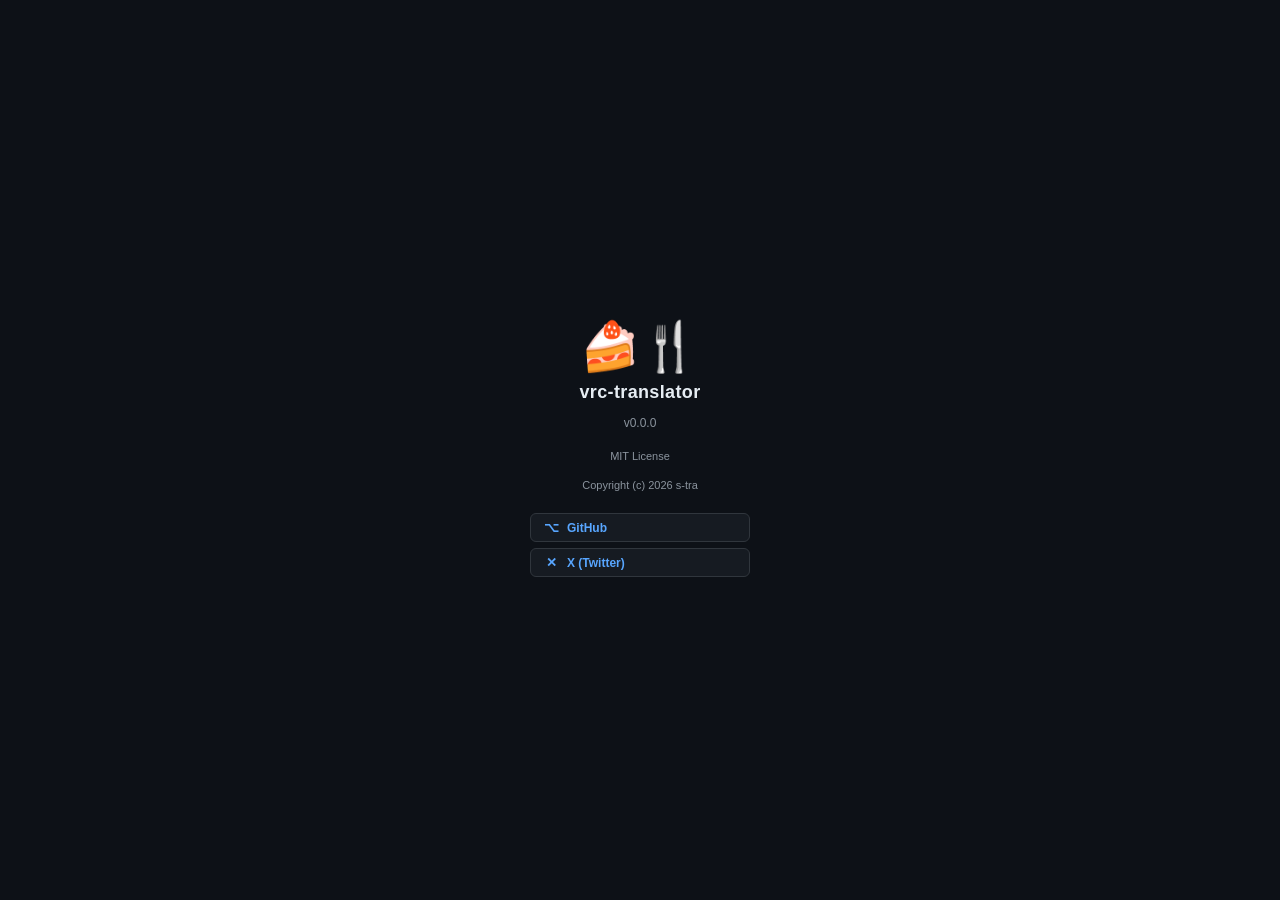
==== src/about.html @ 8ce552aa "誤記修正" ====
<!DOCTYPE html>
<html lang="ja">
<head>
  <meta charset="UTF-8">
  <meta name="viewport" content="width=device-width, initial-scale=1.0">
  <title>vrc-translatorについて</title>
  <link rel="stylesheet" href="styles.css">
</head>
<body>
  <div class="about-app">
    <div class="about-icon">🍰🍴</div>
    <h1 class="about-title">vrc-translator</h1>
    <p class="about-version" id="about-version">v0.0.0</p>
    <p class="about-license">MIT License</p>
    <p class="about-license">Copyright (c) 2026 s-tra</p>

    <!-- リンクエリア：href を編集してください -->
    <div class="about-links">
      <button class="about-link-btn" data-url="https://github.com/s-tra/vrc-translator">
        <span class="about-link-icon">⌥</span> GitHub
      </button>
      <button class="about-link-btn" data-url="https://x.com/_s_tra">
        <span class="about-link-icon">✕</span> X (Twitter)
      </button>
    </div>
  </div>

  <script type="module">
    const { invoke } = window.__TAURI__.core;

    const version = await invoke('get_version');
    document.getElementById('about-version').textContent = `v${version}`;

    document.querySelectorAll('.about-link-btn').forEach(btn => {
      btn.addEventListener('click', () => {
        invoke('open_url', { url: btn.dataset.url });
      });
    });
  </script>
</body>
</html>
---- src/styles.css ----
/* =====================================================================
   Reset & Base
   ===================================================================== */
*, *::before, *::after { box-sizing: border-box; margin: 0; padding: 0; }

:root {
  --bg:        #0d1117;
  --surface:   #161b22;
  --surface2:  #1c2128;
  --border:    #30363d;
  --accent:    #58a6ff;
  --accent-h:  #79b8ff;
  --danger:    #f85149;
  --success:   #3fb950;
  --muted:     #8b949e;
  --text:      #c9d1d9;
  --text-h:    #e6edf3;
  --radius:    6px;
  --gap:       12px;
}

html, body { height: 100%; }

body {
  font-family: 'Segoe UI', 'Hiragino Sans', sans-serif;
  font-size: 13px;
  background: var(--bg);
  color: var(--text);
  line-height: 1.5;
  overflow: hidden;
}

/* =====================================================================
   Main Window Layout
   ===================================================================== */
.app { display: flex; flex-direction: column; height: 100vh; }

/* Header */
.header {
  display: flex;
  align-items: center;
  justify-content: space-between;
  padding: 8px 14px;
  background: var(--surface);
  border-bottom: 1px solid var(--border);
  flex-shrink: 0;
}

.app-title {
  font-size: 14px;
  font-weight: 600;
  color: var(--text-h);
  letter-spacing: 0.02em;
}

.header-controls {
  display: flex;
  align-items: center;
  gap: 16px;
}

/* =====================================================================
   Toggle Switch
   ===================================================================== */
.toggle-group {
  display: flex;
  align-items: center;
  gap: 5px;
}

.toggle-group-label {
  font-size: 11px;
  color: var(--muted);
  font-weight: 600;
  letter-spacing: 0.05em;
}

.toggle-label {
  font-size: 11px;
  font-weight: 700;
  letter-spacing: 0.08em;
  color: var(--muted);
  min-width: 22px;
  text-align: right;
}
.toggle-label.on { color: var(--success); }

.toggle-btn {
  background: none;
  border: none;
  cursor: pointer;
  padding: 2px;
  border-radius: 999px;
}
.toggle-btn:focus-visible { outline: 2px solid var(--accent); outline-offset: 2px; }

.toggle-track {
  display: block;
  width: 36px;
  height: 20px;
  background: var(--border);
  border-radius: 999px;
  position: relative;
  transition: background 0.2s;
}
.toggle-btn[aria-pressed="true"] .toggle-track { background: var(--success); }

.toggle-thumb {
  display: block;
  width: 14px;
  height: 14px;
  background: #fff;
  border-radius: 50%;
  position: absolute;
  top: 3px;
  left: 3px;
  transition: left 0.2s;
  box-shadow: 0 1px 3px rgba(0,0,0,.4);
}
.toggle-btn[aria-pressed="true"] .toggle-thumb { left: 19px; }

/* =====================================================================
   Log Panel (Main Window)
   ===================================================================== */
.log-panel {
  flex: 1;
  display: flex;
  flex-direction: column;
  overflow: hidden;
  background: var(--bg);
}

.log-header {
  display: flex;
  align-items: center;
  justify-content: space-between;
  padding: 8px 14px;
  border-bottom: 1px solid var(--border);
  flex-shrink: 0;
}
.log-header h2 { font-size: 11px; font-weight: 600; color: var(--muted); text-transform: uppercase; letter-spacing: 0.08em; }

.log-list {
  flex: 1;
  overflow-y: auto;
  padding: var(--gap);
  display: flex;
  flex-direction: column;
  gap: 8px;
}

.empty-state {
  color: var(--muted);
  font-size: 12px;
  text-align: center;
  margin-top: 32px;
}

/* Log Entry */
.log-entry {
  background: var(--surface);
  border: 1px solid var(--border);
  border-radius: var(--radius);
  padding: 8px 10px;
  display: flex;
  flex-direction: column;
  gap: 4px;
  animation: slideIn 0.2s ease;
}
@keyframes slideIn { from { opacity:0; transform:translateY(-4px); } to { opacity:1; transform:none; } }

.log-entry-meta {
  display: flex;
  align-items: center;
  gap: 6px;
  font-size: 10px;
  color: var(--muted);
}
.log-entry-provider {
  background: var(--surface2);
  border: 1px solid var(--border);
  border-radius: 3px;
  padding: 1px 5px;
  font-size: 10px;
  color: var(--accent);
  font-weight: 600;
  flex-shrink: 0;
}
.log-entry-model {
  background: var(--surface2);
  border: 1px solid var(--border);
  border-radius: 3px;
  padding: 1px 5px;
  font-size: 10px;
  color: var(--muted);
  flex-shrink: 0;
  max-width: 160px;
  overflow: hidden;
  text-overflow: ellipsis;
  white-space: nowrap;
}
.log-entry-file { flex: 1; overflow: hidden; text-overflow: ellipsis; white-space: nowrap; }

.log-entry-body {
  display: flex;
  gap: 8px;
  align-items: flex-start;
}
.log-entry-text { flex: 1; min-width: 0; font-size: 12px; color: var(--text-h); white-space: pre-wrap; word-break: break-word; }
.log-entry-thumb {
  flex-shrink: 0;
  width: 80px;
  height: 60px;
  object-fit: cover;
  border-radius: 3px;
  border: 1px solid var(--border);
  cursor: pointer;
  transition: opacity 0.15s;
}
.log-entry-thumb:hover { opacity: 0.8; }
.log-entry-thumb[src=""] { display: none; }

/* Error Bar */
.error-bar {
  padding: 8px 14px;
  background: rgba(248,81,73,.15);
  border-top: 1px solid var(--danger);
  color: var(--danger);
  font-size: 11px;
  flex-shrink: 0;
  word-break: break-word;
}


/* =====================================================================
   Settings Window Layout
   ===================================================================== */
.settings-app {
  display: flex;
  flex-direction: column;
  height: 100vh;
  overflow: hidden;
}

.settings-scroll {
  flex: 1;
  overflow-y: auto;
  padding: 16px;
  display: flex;
  flex-direction: column;
  gap: 10px;
}

.settings-footer {
  display: flex;
  align-items: center;
  justify-content: flex-end;
  gap: 10px;
  padding: 10px 16px;
  background: var(--surface);
  border-top: 1px solid var(--border);
  flex-shrink: 0;
}

/* =====================================================================
   Section
   ===================================================================== */
.section {
  display: flex;
  flex-direction: column;
  gap: 8px;
  background: var(--surface);
  border: 1px solid var(--border);
  border-radius: var(--radius);
  padding: 12px 14px;
}
.section h2 {
  font-size: 11px;
  font-weight: 600;
  color: var(--muted);
  text-transform: uppercase;
  letter-spacing: 0.08em;
  padding-bottom: 8px;
  border-bottom: 1px solid var(--border);
  margin-bottom: 2px;
}

.section-group {
  display: flex;
  flex-direction: column;
  gap: 6px;
  padding-top: 8px;
  border-top: 1px solid var(--border);
}
.section-group-title {
  font-size: 10px;
  font-weight: 600;
  color: var(--muted);
  text-transform: uppercase;
  letter-spacing: 0.06em;
}

/* =====================================================================
   Form Controls
   ===================================================================== */
.input {
  width: 100%;
  background: var(--surface2);
  border: 1px solid var(--border);
  border-radius: var(--radius);
  color: var(--text);
  padding: 5px 8px;
  font-size: 12px;
  outline: none;
  transition: border-color 0.15s;
}
.input:focus { border-color: var(--accent); }
.input::placeholder { color: var(--muted); }

textarea.input { resize: vertical; min-height: 72px; font-family: inherit; }

select.input { cursor: pointer; appearance: none;
  background-image: url("data:image/svg+xml,%3Csvg xmlns='http://www.w3.org/2000/svg' width='10' height='6'%3E%3Cpath d='M0 0l5 6 5-6z' fill='%238b949e'/%3E%3C/svg%3E");
  background-repeat: no-repeat; background-position: right 8px center;
  padding-right: 24px;
}

.field { display: flex; flex-direction: column; gap: 3px; }
.field span { font-size: 11px; color: var(--muted); }
.field-inline { display: flex; align-items: center; gap: 6px; cursor: pointer; }
.field-inline span { font-size: 12px; color: var(--text); }
.field-hint { font-size: 10px; color: var(--muted); margin-top: 2px; }

.row-fields { display: flex; gap: 6px; }
.row-fields .field { flex: 1; }
.row-fields .field-sm { flex: 0 0 80px; }

/* Model row: input + button */
.model-row {
  display: flex;
  gap: 6px;
  align-items: center;
}
.model-row .input { flex: 1; }
.model-row .btn { flex-shrink: 0; white-space: nowrap; }

/* =====================================================================
   Buttons
   ===================================================================== */
.btn {
  padding: 6px 12px;
  border: none;
  border-radius: var(--radius);
  font-size: 12px;
  font-weight: 600;
  cursor: pointer;
  transition: filter 0.15s, opacity 0.15s;
}
.btn:hover { filter: brightness(1.15); }
.btn:active { filter: brightness(0.9); }
.btn:disabled { opacity: 0.5; cursor: not-allowed; }

.btn-primary   { background: var(--accent);  color: #0d1117; }
.btn-secondary { background: var(--surface2); color: var(--text); border: 1px solid var(--border); }
.btn-danger    { background: var(--danger);   color: #fff; }
.btn-sm { padding: 3px 8px; font-size: 11px; }

.btn-group { display: flex; gap: 6px; }
.btn-group .btn { flex: 1; }

/* =====================================================================
   Save Status
   ===================================================================== */
.save-status {
  font-size: 11px;
  padding: 4px 8px;
  border-radius: var(--radius);
}
.save-status.ok    { color: var(--success); background: rgba(63,185,80,.1); }
.save-status.error { color: var(--danger);  background: rgba(248,81,73,.1); }

/* =====================================================================
   Utilities
   ===================================================================== */
.hidden { display: none !important; }

/* Scrollbar */
::-webkit-scrollbar { width: 6px; }
::-webkit-scrollbar-track { background: transparent; }
::-webkit-scrollbar-thumb { background: var(--border); border-radius: 3px; }
::-webkit-scrollbar-thumb:hover { background: var(--muted); }

/* =====================================================================
   App Title Group (title + info button)
   ===================================================================== */
.app-title-group {
  display: flex;
  align-items: center;
  gap: 6px;
}

.btn-about {
  background: none;
  border: none;
  cursor: pointer;
  font-size: 14px;
  color: var(--muted);
  line-height: 1;
  padding: 2px;
  border-radius: 50%;
  transition: color 0.15s;
}
.btn-about:hover { color: var(--accent); }
.btn-about:focus-visible { outline: 2px solid var(--accent); outline-offset: 2px; }

/* =====================================================================
   About Window
   ===================================================================== */
.about-app {
  display: flex;
  flex-direction: column;
  align-items: center;
  justify-content: center;
  height: 100vh;
  gap: 8px;
  padding: 24px;
  text-align: center;
}

.about-icon { font-size: 48px; line-height: 1; }

.about-title {
  font-size: 18px;
  font-weight: 700;
  color: var(--text-h);
  letter-spacing: 0.02em;
}

.about-version {
  font-size: 12px;
  color: var(--muted);
  margin-bottom: 8px;
}

.about-body {
  background: var(--surface);
  border: 1px solid var(--border);
  border-radius: var(--radius);
  padding: 12px 20px;
  width: 100%;
  max-width: 300px;
}

.about-info {
  display: grid;
  grid-template-columns: auto 1fr;
  gap: 6px 12px;
  text-align: left;
}

.about-info dt {
  font-size: 11px;
  font-weight: 600;
  color: var(--muted);
  text-transform: uppercase;
  letter-spacing: 0.06em;
}

.about-info dd {
  font-size: 12px;
  color: var(--text);
}

/* About links */
.about-license {
  font-size: 11px;
  color: var(--muted);
  margin-bottom: 4px;
}

.about-links {
  display: flex;
  flex-direction: column;
  gap: 6px;
  width: 100%;
  max-width: 220px;
  margin-top: 8px;
}

.about-link-btn {
  display: flex;
  align-items: center;
  gap: 8px;
  width: 100%;
  padding: 6px 12px;
  background: var(--surface);
  border: 1px solid var(--border);
  border-radius: var(--radius);
  color: var(--accent);
  font-size: 12px;
  font-weight: 600;
  cursor: pointer;
  transition: background 0.15s, border-color 0.15s;
  text-align: left;
}
.about-link-btn:hover {
  background: var(--surface2);
  border-color: var(--accent);
}

.about-link-icon {
  font-style: normal;
  font-size: 13px;
  width: 16px;
  text-align: center;
  flex-shrink: 0;
}
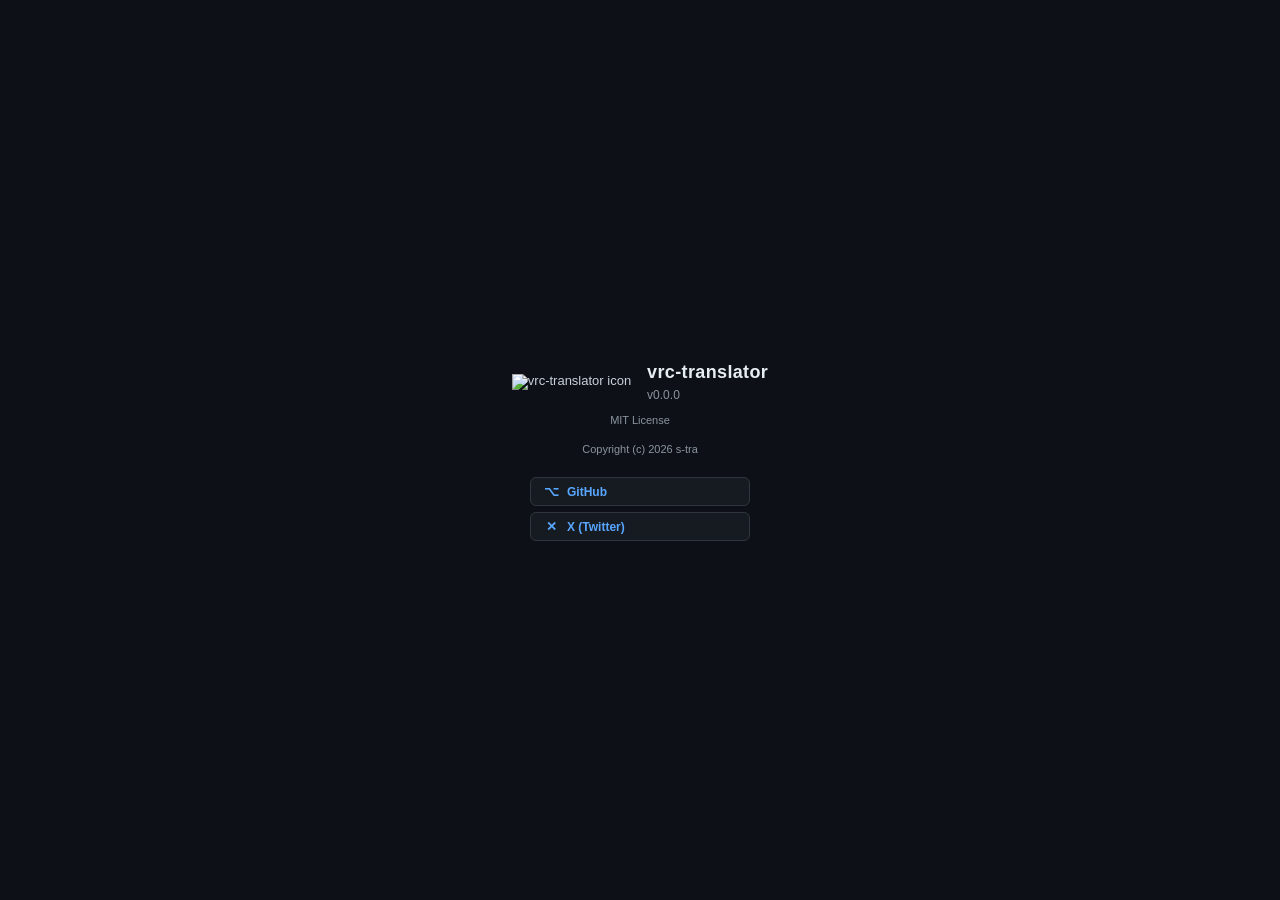
==== commit d32069e0: "アプリアイコンを設定" ====
--- a/src/about.html
+++ b/src/about.html
@@ -8,9 +8,13 @@
 </head>
 <body>
   <div class="about-app">
-    <div class="about-icon">🍰🍴</div>
-    <h1 class="about-title">vrc-translator</h1>
-    <p class="about-version" id="about-version">v0.0.0</p>
+    <div class="about-header">
+      <div class="about-icon"><img src="app-icon.png" alt="vrc-translator icon" class="about-icon-img"></div>
+      <div class="about-header-text">
+        <h1 class="about-title">vrc-translator</h1>
+        <p class="about-version" id="about-version">v0.0.0</p>
+      </div>
+    </div>
     <p class="about-license">MIT License</p>
     <p class="about-license">Copyright (c) 2026 s-tra</p>
 
--- a/src/styles.css
+++ b/src/styles.css
@@ -4,26 +4,27 @@
 *, *::before, *::after { box-sizing: border-box; margin: 0; padding: 0; }
 
 :root {
-  --bg:        #0d1117;
-  --surface:   #161b22;
-  --surface2:  #1c2128;
-  --border:    #30363d;
-  --accent:    #58a6ff;
-  --accent-h:  #79b8ff;
-  --danger:    #f85149;
-  --success:   #3fb950;
-  --muted:     #8b949e;
-  --text:      #c9d1d9;
-  --text-h:    #e6edf3;
-  --radius:    6px;
-  --gap:       12px;
+  --bg:             #0d1117;
+  --surface:        #161b22;
+  --surface2:       #1c2128;
+  --border:         #30363d;
+  --accent:         #58a6ff;
+  --accent-h:       #79b8ff;
+  --danger:         #f85149;
+  --success:        #3fb950;
+  --muted:          #8b949e;
+  --text:           #c9d1d9;
+  --text-h:         #e6edf3;
+  --radius:         6px;
+  --gap:            12px;
+  --font-size-base: 13px;
 }
 
 html, body { height: 100%; }
 
 body {
   font-family: 'Segoe UI', 'Hiragino Sans', sans-serif;
-  font-size: 13px;
+  font-size: var(--font-size-base);
   background: var(--bg);
   color: var(--text);
   line-height: 1.5;
@@ -138,15 +139,13 @@
   border-bottom: 1px solid var(--border);
   flex-shrink: 0;
 }
+.log-header-left { display: flex; align-items: center; gap: 8px; }
 .log-header h2 { font-size: 11px; font-weight: 600; color: var(--muted); text-transform: uppercase; letter-spacing: 0.08em; }
 
 .log-list {
   flex: 1;
   overflow-y: auto;
   padding: var(--gap);
-  display: flex;
-  flex-direction: column;
-  gap: 8px;
 }
 
 .empty-state {
@@ -165,9 +164,8 @@
   display: flex;
   flex-direction: column;
   gap: 4px;
-  animation: slideIn 0.2s ease;
-}
-@keyframes slideIn { from { opacity:0; transform:translateY(-4px); } to { opacity:1; transform:none; } }
+  margin-bottom: 8px;
+}
 
 .log-entry-meta {
   display: flex;
@@ -206,7 +204,7 @@
   gap: 8px;
   align-items: flex-start;
 }
-.log-entry-text { flex: 1; min-width: 0; font-size: 12px; color: var(--text-h); white-space: pre-wrap; word-break: break-word; }
+.log-entry-text { flex: 1; min-width: 0; font-size: 1em; color: var(--text-h); white-space: pre-wrap; word-break: break-word; }
 .log-entry-thumb {
   flex-shrink: 0;
   width: 80px;
@@ -219,6 +217,43 @@
 }
 .log-entry-thumb:hover { opacity: 0.8; }
 .log-entry-thumb[src=""] { display: none; }
+
+/* 翻訳中プレースホルダー */
+.log-entry-pending {
+  border-style: dashed;
+  opacity: 0.8;
+}
+
+.pending-body {
+  display: flex;
+  align-items: center;
+  gap: 8px;
+  color: var(--muted);
+  font-size: 1em;
+  padding: 2px 0;
+}
+
+.spinner {
+  flex-shrink: 0;
+  width: 13px;
+  height: 13px;
+  border: 2px solid var(--border);
+  border-top-color: var(--accent);
+  border-radius: 50%;
+  animation: spin 0.8s linear infinite;
+}
+
+@keyframes spin { to { transform: rotate(360deg); } }
+
+/* OSC Status Bar */
+.osc-status {
+  padding: 5px 14px;
+  background: rgba(88,166,255,.12);
+  border-top: 1px solid var(--accent);
+  color: var(--accent);
+  font-size: 11px;
+  flex-shrink: 0;
+}
 
 /* Error Bar */
 .error-bar {
@@ -413,6 +448,44 @@
 .btn-about:hover { color: var(--accent); }
 .btn-about:focus-visible { outline: 2px solid var(--accent); outline-offset: 2px; }
 
+.font-size-group {
+  display: flex;
+  align-items: center;
+  gap: 2px;
+}
+
+.font-size-label {
+  font-size: 10px;
+  font-weight: 600;
+  color: var(--muted);
+  letter-spacing: 0.04em;
+}
+
+.font-size-value {
+  font-size: 11px;
+  font-weight: 600;
+  color: var(--text);
+  min-width: 2em;
+  text-align: center;
+}
+
+.btn-font {
+  background: none;
+  border: 1px solid var(--border);
+  border-radius: var(--radius);
+  color: var(--muted);
+  cursor: pointer;
+  font-size: 12px;
+  font-weight: 600;
+  line-height: 1;
+  padding: 2px 6px;
+  transition: color 0.15s, border-color 0.15s;
+  user-select: none;
+}
+.btn-font:hover { color: var(--text-h); border-color: var(--accent); }
+.btn-font:active { opacity: 0.7; }
+.btn-font:disabled { opacity: 0.3; cursor: not-allowed; }
+
 /* =====================================================================
    About Window
    ===================================================================== */
@@ -427,7 +500,15 @@
   text-align: center;
 }
 
-.about-icon { font-size: 48px; line-height: 1; }
+.about-header {
+  display: flex;
+  flex-direction: row;
+  align-items: center;
+  gap: 16px;
+}
+.about-header-text { text-align: left; }
+.about-icon { line-height: 1; }
+.about-icon-img { width: 72px; height: 72px; object-fit: contain; }
 
 .about-title {
   font-size: 18px;
@@ -439,7 +520,6 @@
 .about-version {
   font-size: 12px;
   color: var(--muted);
-  margin-bottom: 8px;
 }
 
 .about-body {
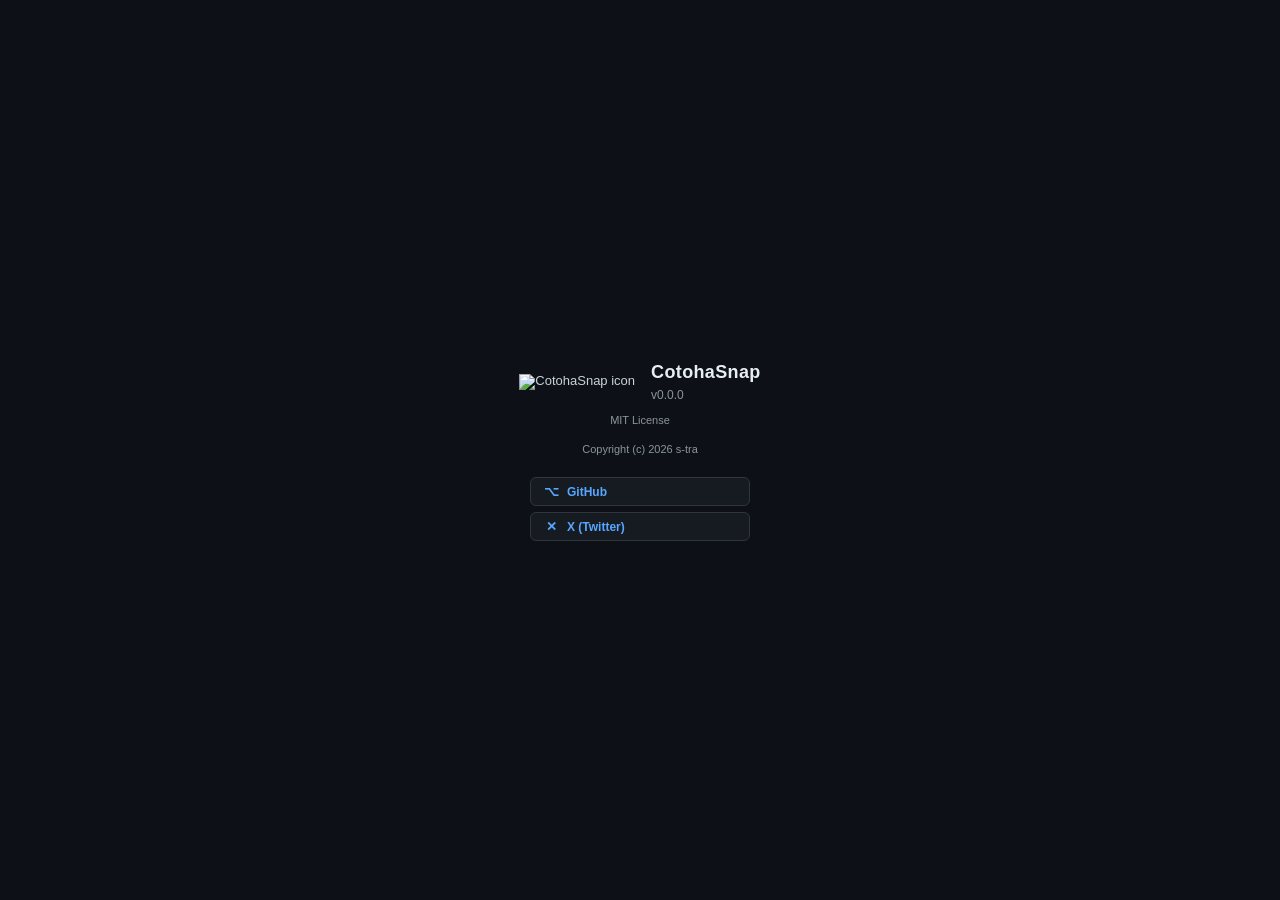
==== commit 1009c72c: "アプリ名を「vrc-translator」から「CotohaSnap」に変更" ====
--- a/src/about.html
+++ b/src/about.html
@@ -3,15 +3,15 @@
 <head>
   <meta charset="UTF-8">
   <meta name="viewport" content="width=device-width, initial-scale=1.0">
-  <title>vrc-translatorについて</title>
+  <title>CotohaSnapについて</title>
   <link rel="stylesheet" href="styles.css">
 </head>
 <body>
   <div class="about-app">
     <div class="about-header">
-      <div class="about-icon"><img src="app-icon.png" alt="vrc-translator icon" class="about-icon-img"></div>
+      <div class="about-icon"><img src="app-icon.png" alt="CotohaSnap icon" class="about-icon-img"></div>
       <div class="about-header-text">
-        <h1 class="about-title">vrc-translator</h1>
+        <h1 class="about-title">CotohaSnap</h1>
         <p class="about-version" id="about-version">v0.0.0</p>
       </div>
     </div>
@@ -20,7 +20,7 @@
 
     <!-- リンクエリア：href を編集してください -->
     <div class="about-links">
-      <button class="about-link-btn" data-url="https://github.com/s-tra/vrc-translator">
+      <button class="about-link-btn" data-url="https://github.com/s-tra/CotohaSnap">
         <span class="about-link-icon">⌥</span> GitHub
       </button>
       <button class="about-link-btn" data-url="https://x.com/_s_tra">
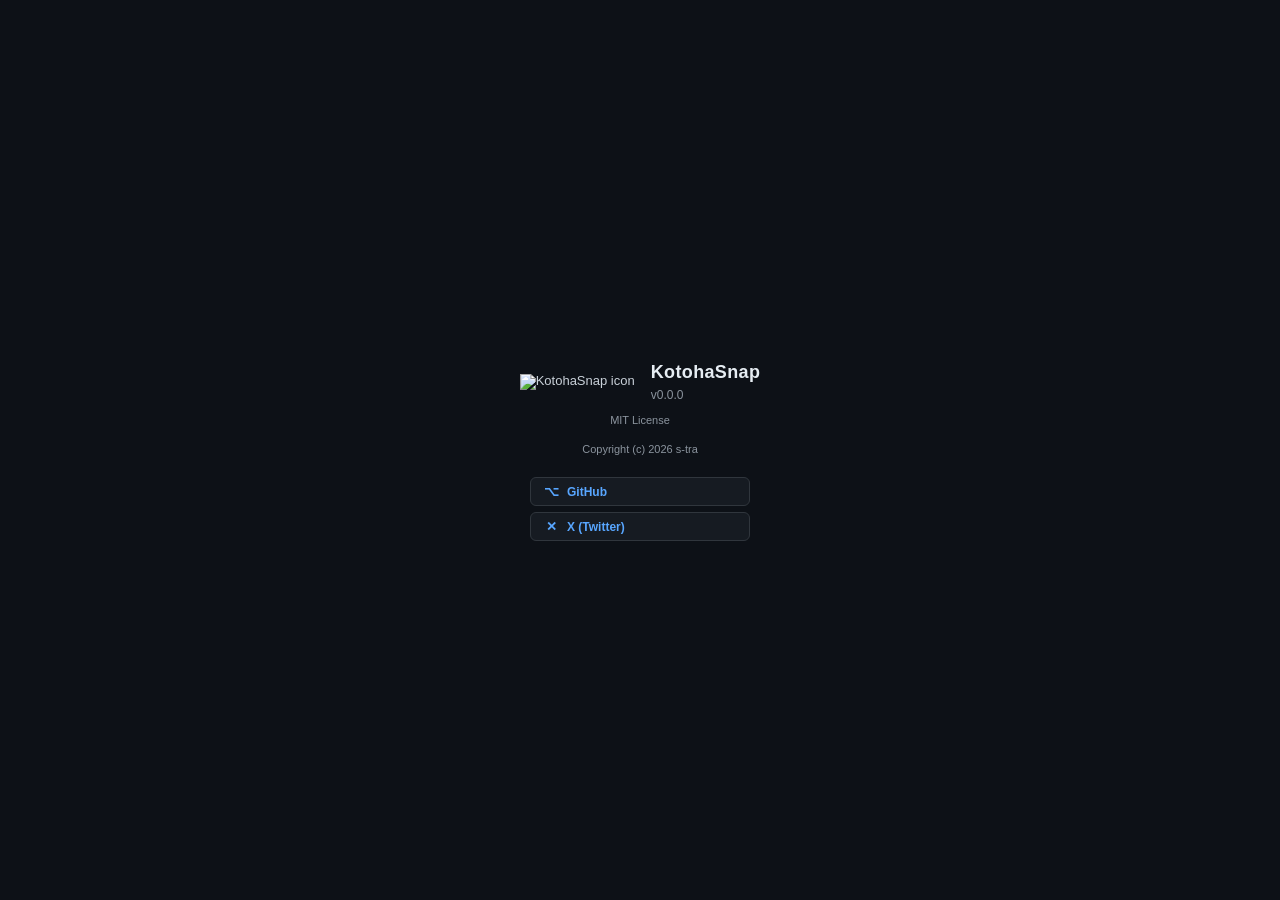
==== commit 71ff06d5: "アプリ名を「CotohaSnap」から「KotohaSnap」に変更。細かなパフォーマンス修正。" ====
--- a/src/about.html
+++ b/src/about.html
@@ -3,15 +3,15 @@
 <head>
   <meta charset="UTF-8">
   <meta name="viewport" content="width=device-width, initial-scale=1.0">
-  <title>CotohaSnapについて</title>
+  <title>KotohaSnapについて</title>
   <link rel="stylesheet" href="styles.css">
 </head>
 <body>
   <div class="about-app">
     <div class="about-header">
-      <div class="about-icon"><img src="app-icon.png" alt="CotohaSnap icon" class="about-icon-img"></div>
+      <div class="about-icon"><img src="app-icon.png" alt="KotohaSnap icon" class="about-icon-img"></div>
       <div class="about-header-text">
-        <h1 class="about-title">CotohaSnap</h1>
+        <h1 class="about-title">KotohaSnap</h1>
         <p class="about-version" id="about-version">v0.0.0</p>
       </div>
     </div>
@@ -20,7 +20,7 @@
 
     <!-- リンクエリア：href を編集してください -->
     <div class="about-links">
-      <button class="about-link-btn" data-url="https://github.com/s-tra/CotohaSnap">
+      <button class="about-link-btn" data-url="https://github.com/s-tra/KotohaSnap">
         <span class="about-link-icon">⌥</span> GitHub
       </button>
       <button class="about-link-btn" data-url="https://x.com/_s_tra">
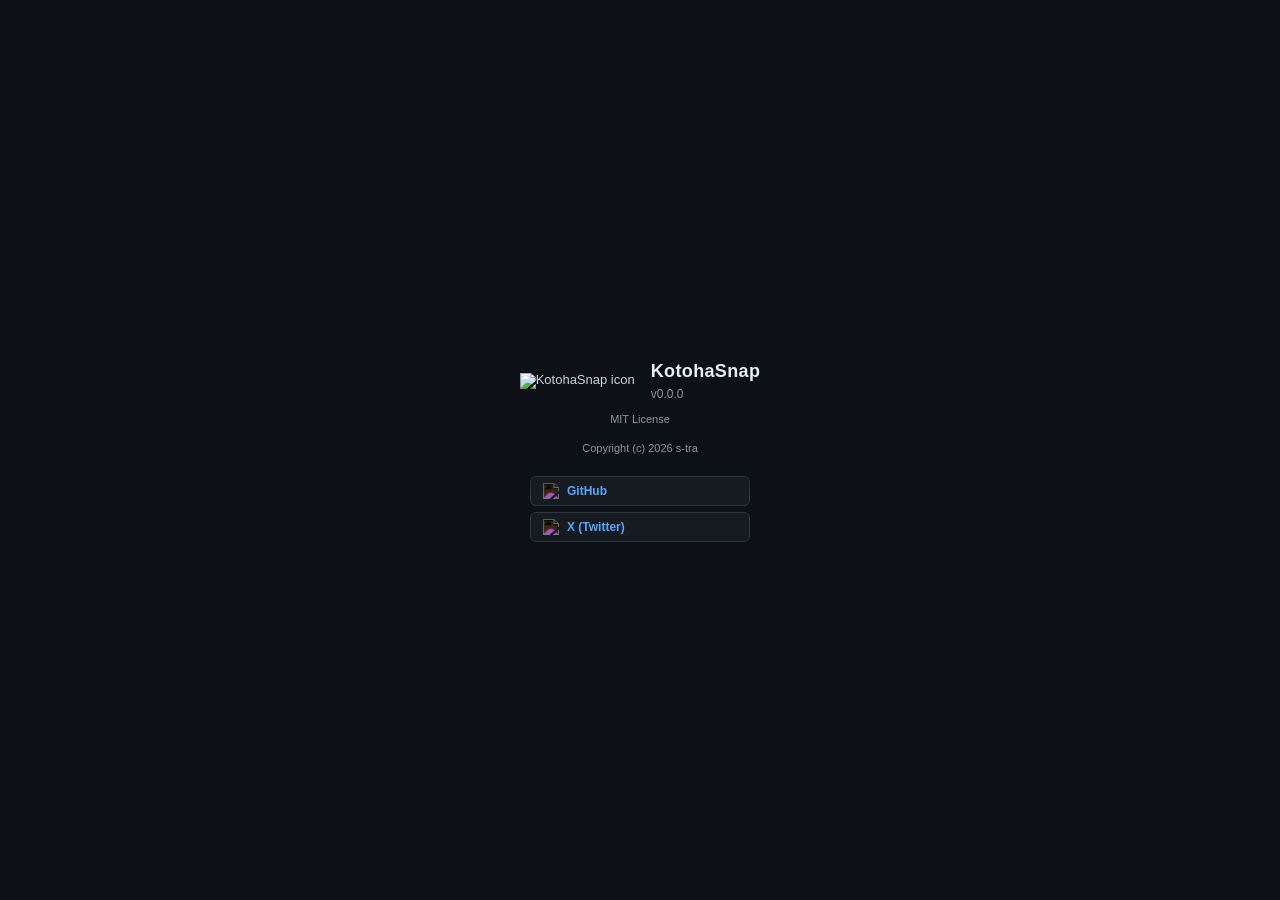
==== commit 98409820: "aboutウィンドウのリンクボタンにfaviconを表示" ====
--- a/src/about.html
+++ b/src/about.html
@@ -21,10 +21,10 @@
     <!-- リンクエリア：href を編集してください -->
     <div class="about-links">
       <button class="about-link-btn" data-url="https://github.com/s-tra/KotohaSnap">
-        <span class="about-link-icon">⌥</span> GitHub
+        <img class="about-link-icon" src="https://github.com/favicon.ico" width="16" height="16" alt="GitHub"> GitHub
       </button>
       <button class="about-link-btn" data-url="https://x.com/_s_tra">
-        <span class="about-link-icon">✕</span> X (Twitter)
+        <img class="about-link-icon" src="https://x.com/favicon.ico" width="16" height="16" alt="X"> X (Twitter)
       </button>
     </div>
   </div>
--- a/src/styles.css
+++ b/src/styles.css
@@ -1,597 +1,835 @@
 /* =====================================================================
    Reset & Base
    ===================================================================== */
-*, *::before, *::after { box-sizing: border-box; margin: 0; padding: 0; }
+*,
+*::before,
+*::after {
+    box-sizing: border-box;
+    margin: 0;
+    padding: 0;
+}
 
 :root {
-  --bg:             #0d1117;
-  --surface:        #161b22;
-  --surface2:       #1c2128;
-  --border:         #30363d;
-  --accent:         #58a6ff;
-  --accent-h:       #79b8ff;
-  --danger:         #f85149;
-  --success:        #3fb950;
-  --muted:          #8b949e;
-  --text:           #c9d1d9;
-  --text-h:         #e6edf3;
-  --radius:         6px;
-  --gap:            12px;
-  --font-size-base: 13px;
-}
-
-html, body { height: 100%; }
-
+    --bg: #0d1117;
+    --surface: #161b22;
+    --surface2: #1c2128;
+    --border: #30363d;
+    --accent: #58a6ff;
+    --accent-h: #79b8ff;
+    --danger: #f85149;
+    --success: #3fb950;
+    --muted: #8b949e;
+    --text: #c9d1d9;
+    --text-h: #e6edf3;
+    --radius: 6px;
+    --gap: 12px;
+    --font-size-base: 13px;
+}
+
+html,
 body {
-  font-family: 'Segoe UI', 'Hiragino Sans', sans-serif;
-  font-size: var(--font-size-base);
-  background: var(--bg);
-  color: var(--text);
-  line-height: 1.5;
-  overflow: hidden;
+    height: 100%;
+}
+
+body {
+    font-family: "Segoe UI", "Hiragino Sans", sans-serif;
+    font-size: var(--font-size-base);
+    background: var(--bg);
+    color: var(--text);
+    line-height: 1.5;
+    overflow: hidden;
 }
 
 /* =====================================================================
    Main Window Layout
    ===================================================================== */
-.app { display: flex; flex-direction: column; height: 100vh; }
+.app {
+    display: flex;
+    flex-direction: column;
+    height: 100vh;
+}
 
 /* Header */
 .header {
-  display: flex;
-  align-items: center;
-  justify-content: space-between;
-  padding: 8px 14px;
-  background: var(--surface);
-  border-bottom: 1px solid var(--border);
-  flex-shrink: 0;
+    display: flex;
+    align-items: center;
+    justify-content: space-between;
+    padding: 8px 14px;
+    background: var(--surface);
+    border-bottom: 1px solid var(--border);
+    flex-shrink: 0;
 }
 
 .app-title {
-  font-size: 14px;
-  font-weight: 600;
-  color: var(--text-h);
-  letter-spacing: 0.02em;
+    font-size: 14px;
+    font-weight: 600;
+    color: var(--text-h);
+    letter-spacing: 0.02em;
 }
 
 .header-controls {
-  display: flex;
-  align-items: center;
-  gap: 16px;
+    display: flex;
+    align-items: center;
+    gap: 16px;
 }
 
 /* =====================================================================
    Toggle Switch
    ===================================================================== */
 .toggle-group {
-  display: flex;
-  align-items: center;
-  gap: 5px;
+    display: flex;
+    align-items: center;
+    gap: 5px;
 }
 
 .toggle-group-label {
-  font-size: 11px;
-  color: var(--muted);
-  font-weight: 600;
-  letter-spacing: 0.05em;
+    font-size: 11px;
+    color: var(--muted);
+    font-weight: 600;
+    letter-spacing: 0.05em;
 }
 
 .toggle-label {
-  font-size: 11px;
-  font-weight: 700;
-  letter-spacing: 0.08em;
-  color: var(--muted);
-  min-width: 22px;
-  text-align: right;
-}
-.toggle-label.on { color: var(--success); }
+    font-size: 11px;
+    font-weight: 700;
+    letter-spacing: 0.08em;
+    color: var(--muted);
+    min-width: 22px;
+    text-align: right;
+}
+.toggle-label.on {
+    color: var(--success);
+}
 
 .toggle-btn {
-  background: none;
-  border: none;
-  cursor: pointer;
-  padding: 2px;
-  border-radius: 999px;
-}
-.toggle-btn:focus-visible { outline: 2px solid var(--accent); outline-offset: 2px; }
+    background: none;
+    border: none;
+    cursor: pointer;
+    padding: 2px;
+    border-radius: 999px;
+}
+.toggle-btn:focus-visible {
+    outline: 2px solid var(--accent);
+    outline-offset: 2px;
+}
 
 .toggle-track {
-  display: block;
-  width: 36px;
-  height: 20px;
-  background: var(--border);
-  border-radius: 999px;
-  position: relative;
-  transition: background 0.2s;
-}
-.toggle-btn[aria-pressed="true"] .toggle-track { background: var(--success); }
+    display: block;
+    width: 36px;
+    height: 20px;
+    background: var(--border);
+    border-radius: 999px;
+    position: relative;
+    transition: background 0.2s;
+}
+.toggle-btn[aria-pressed="true"] .toggle-track {
+    background: var(--success);
+}
 
 .toggle-thumb {
-  display: block;
-  width: 14px;
-  height: 14px;
-  background: #fff;
-  border-radius: 50%;
-  position: absolute;
-  top: 3px;
-  left: 3px;
-  transition: left 0.2s;
-  box-shadow: 0 1px 3px rgba(0,0,0,.4);
-}
-.toggle-btn[aria-pressed="true"] .toggle-thumb { left: 19px; }
+    display: block;
+    width: 14px;
+    height: 14px;
+    background: #fff;
+    border-radius: 50%;
+    position: absolute;
+    top: 3px;
+    left: 3px;
+    transition: left 0.2s;
+    box-shadow: 0 1px 3px rgba(0, 0, 0, 0.4);
+}
+.toggle-btn[aria-pressed="true"] .toggle-thumb {
+    left: 19px;
+}
 
 /* =====================================================================
    Log Panel (Main Window)
    ===================================================================== */
 .log-panel {
-  flex: 1;
-  display: flex;
-  flex-direction: column;
-  overflow: hidden;
-  background: var(--bg);
+    flex: 1;
+    display: flex;
+    flex-direction: column;
+    overflow: hidden;
+    background: var(--bg);
 }
 
 .log-header {
-  display: flex;
-  align-items: center;
-  justify-content: space-between;
-  padding: 8px 14px;
-  border-bottom: 1px solid var(--border);
-  flex-shrink: 0;
-}
-.log-header-left { display: flex; align-items: center; gap: 8px; }
-.log-header h2 { font-size: 11px; font-weight: 600; color: var(--muted); text-transform: uppercase; letter-spacing: 0.08em; }
+    display: flex;
+    align-items: center;
+    justify-content: space-between;
+    padding: 8px 14px;
+    border-bottom: 1px solid var(--border);
+    flex-shrink: 0;
+}
+.log-header-left {
+    display: flex;
+    align-items: center;
+    gap: 8px;
+}
+.log-header h2 {
+    font-size: 11px;
+    font-weight: 600;
+    color: var(--muted);
+    text-transform: uppercase;
+    letter-spacing: 0.08em;
+}
 
 .log-list {
-  flex: 1;
-  overflow-y: auto;
-  padding: var(--gap);
+    flex: 1;
+    overflow-y: auto;
+    padding: var(--gap);
 }
 
 .empty-state {
-  color: var(--muted);
-  font-size: 12px;
-  text-align: center;
-  margin-top: 32px;
+    color: var(--muted);
+    font-size: 12px;
+    text-align: center;
+    margin-top: 32px;
 }
 
 /* Log Entry */
 .log-entry {
-  background: var(--surface);
-  border: 1px solid var(--border);
-  border-radius: var(--radius);
-  padding: 8px 10px;
-  display: flex;
-  flex-direction: column;
-  gap: 4px;
-  margin-bottom: 8px;
+    background: var(--surface);
+    border: 1px solid var(--border);
+    border-radius: var(--radius);
+    padding: 8px 10px;
+    display: flex;
+    flex-direction: column;
+    gap: 4px;
+    margin-bottom: 8px;
 }
 
 .log-entry-meta {
-  display: flex;
-  align-items: center;
-  gap: 6px;
-  font-size: 10px;
-  color: var(--muted);
+    display: flex;
+    align-items: center;
+    gap: 6px;
+    font-size: 10px;
+    color: var(--muted);
 }
 .log-entry-provider {
-  background: var(--surface2);
-  border: 1px solid var(--border);
-  border-radius: 3px;
-  padding: 1px 5px;
-  font-size: 10px;
-  color: var(--accent);
-  font-weight: 600;
-  flex-shrink: 0;
+    background: var(--surface2);
+    border: 1px solid var(--border);
+    border-radius: 3px;
+    padding: 1px 5px;
+    font-size: 10px;
+    color: var(--accent);
+    font-weight: 600;
+    flex-shrink: 0;
 }
 .log-entry-model {
-  background: var(--surface2);
-  border: 1px solid var(--border);
-  border-radius: 3px;
-  padding: 1px 5px;
-  font-size: 10px;
-  color: var(--muted);
-  flex-shrink: 0;
-  max-width: 160px;
-  overflow: hidden;
-  text-overflow: ellipsis;
-  white-space: nowrap;
-}
-.log-entry-file { flex: 1; overflow: hidden; text-overflow: ellipsis; white-space: nowrap; }
+    background: var(--surface2);
+    border: 1px solid var(--border);
+    border-radius: 3px;
+    padding: 1px 5px;
+    font-size: 10px;
+    color: var(--muted);
+    flex-shrink: 0;
+    max-width: 160px;
+    overflow: hidden;
+    text-overflow: ellipsis;
+    white-space: nowrap;
+}
+.log-entry-file {
+    flex: 1;
+    overflow: hidden;
+    text-overflow: ellipsis;
+    white-space: nowrap;
+}
 
 .log-entry-body {
-  display: flex;
-  gap: 8px;
-  align-items: flex-start;
-}
-.log-entry-text { flex: 1; min-width: 0; font-size: 1em; color: var(--text-h); white-space: pre-wrap; word-break: break-word; }
+    display: flex;
+    gap: 8px;
+    align-items: flex-start;
+}
+.log-entry-text {
+    flex: 1;
+    min-width: 0;
+    font-size: 1em;
+    color: var(--text-h);
+    white-space: pre-wrap;
+    word-break: break-word;
+}
 .log-entry-thumb {
-  flex-shrink: 0;
-  width: 80px;
-  height: 60px;
-  object-fit: cover;
-  border-radius: 3px;
-  border: 1px solid var(--border);
-  cursor: pointer;
-  transition: opacity 0.15s;
-}
-.log-entry-thumb:hover { opacity: 0.8; }
-.log-entry-thumb[src=""] { display: none; }
+    flex-shrink: 0;
+    width: 80px;
+    height: 60px;
+    object-fit: cover;
+    border-radius: 3px;
+    border: 1px solid var(--border);
+    cursor: pointer;
+    transition: opacity 0.15s;
+}
+.log-entry-thumb:hover {
+    opacity: 0.8;
+}
+.log-entry-thumb[src=""] {
+    display: none;
+}
 
 /* 翻訳中プレースホルダー */
 .log-entry-pending {
-  border-style: dashed;
-  opacity: 0.8;
+    border-style: dashed;
+    opacity: 0.8;
 }
 
 .pending-body {
-  display: flex;
-  align-items: center;
-  gap: 8px;
-  color: var(--muted);
-  font-size: 1em;
-  padding: 2px 0;
+    display: flex;
+    align-items: center;
+    gap: 8px;
+    color: var(--muted);
+    font-size: 1em;
+    padding: 2px 0;
 }
 
 .spinner {
-  flex-shrink: 0;
-  width: 13px;
-  height: 13px;
-  border: 2px solid var(--border);
-  border-top-color: var(--accent);
-  border-radius: 50%;
-  animation: spin 0.8s linear infinite;
-}
-
-@keyframes spin { to { transform: rotate(360deg); } }
+    flex-shrink: 0;
+    width: 13px;
+    height: 13px;
+    border: 2px solid var(--border);
+    border-top-color: var(--accent);
+    border-radius: 50%;
+    animation: spin 0.8s linear infinite;
+}
+
+@keyframes spin {
+    to {
+        transform: rotate(360deg);
+    }
+}
+
+.pending-cancel-btn {
+    margin-left: auto;
+    background: none;
+    border: 1px solid var(--border);
+    border-radius: 4px;
+    color: var(--muted);
+    font-size: 0.85em;
+    padding: 1px 8px;
+    cursor: pointer;
+    flex-shrink: 0;
+}
+.pending-cancel-btn:hover:not(:disabled) {
+    border-color: var(--danger);
+    color: var(--danger);
+}
+.pending-cancel-btn:disabled {
+    opacity: 0.4;
+    cursor: default;
+}
 
 /* OSC Status Bar */
 .osc-status {
-  padding: 5px 14px;
-  background: rgba(88,166,255,.12);
-  border-top: 1px solid var(--accent);
-  color: var(--accent);
-  font-size: 11px;
-  flex-shrink: 0;
+    display: flex;
+    align-items: center;
+    padding: 5px 14px;
+    background: rgba(88, 166, 255, 0.12);
+    border-top: 1px solid var(--accent);
+    color: var(--accent);
+    font-size: 11px;
+    flex-shrink: 0;
+}
+
+.osc-cancel-btn {
+    margin-left: auto;
+    background: none;
+    border: 1px solid currentColor;
+    border-radius: 3px;
+    color: inherit;
+    font-size: 10px;
+    padding: 1px 5px;
+    cursor: pointer;
+    opacity: 0.7;
+    flex-shrink: 0;
+}
+.osc-cancel-btn:hover:not(:disabled) {
+    opacity: 1;
+}
+.osc-cancel-btn:disabled {
+    opacity: 0.3;
+    cursor: default;
 }
 
 /* Error Bar */
 .error-bar {
-  padding: 8px 14px;
-  background: rgba(248,81,73,.15);
-  border-top: 1px solid var(--danger);
-  color: var(--danger);
-  font-size: 11px;
-  flex-shrink: 0;
-  word-break: break-word;
-}
-
+    display: flex;
+    align-items: flex-start;
+    gap: 8px;
+    padding: 8px 10px 8px 14px;
+    background: rgba(248, 81, 73, 0.15);
+    border-top: 1px solid var(--danger);
+    color: var(--danger);
+    font-size: 11px;
+    flex-shrink: 0;
+}
+.error-bar-msg {
+    flex: 1;
+    word-break: break-word;
+}
+.error-bar-close {
+    flex-shrink: 0;
+    background: none;
+    border: none;
+    color: var(--danger);
+    font-size: 14px;
+    line-height: 1;
+    padding: 0 2px;
+    cursor: pointer;
+    opacity: 0.7;
+}
+.error-bar-close:hover {
+    opacity: 1;
+}
 
 /* =====================================================================
    Settings Window Layout
    ===================================================================== */
 .settings-app {
-  display: flex;
-  flex-direction: column;
-  height: 100vh;
-  overflow: hidden;
+    display: flex;
+    flex-direction: column;
+    height: 100vh;
+    overflow: hidden;
 }
 
 .settings-scroll {
-  flex: 1;
-  overflow-y: auto;
-  padding: 16px;
-  display: flex;
-  flex-direction: column;
-  gap: 10px;
+    flex: 1;
+    overflow-y: auto;
+    padding: 16px;
+    display: flex;
+    flex-direction: column;
+    gap: 10px;
 }
 
 .settings-footer {
-  display: flex;
-  align-items: center;
-  justify-content: flex-end;
-  gap: 10px;
-  padding: 10px 16px;
-  background: var(--surface);
-  border-top: 1px solid var(--border);
-  flex-shrink: 0;
+    display: flex;
+    align-items: center;
+    justify-content: flex-end;
+    gap: 10px;
+    padding: 10px 16px;
+    background: var(--surface);
+    border-top: 1px solid var(--border);
+    flex-shrink: 0;
 }
 
 /* =====================================================================
    Section
    ===================================================================== */
 .section {
-  display: flex;
-  flex-direction: column;
-  gap: 8px;
-  background: var(--surface);
-  border: 1px solid var(--border);
-  border-radius: var(--radius);
-  padding: 12px 14px;
+    display: flex;
+    flex-direction: column;
+    gap: 8px;
+    background: var(--surface);
+    border: 1px solid var(--border);
+    border-radius: var(--radius);
+    padding: 12px 14px;
 }
 .section h2 {
-  font-size: 11px;
-  font-weight: 600;
-  color: var(--muted);
-  text-transform: uppercase;
-  letter-spacing: 0.08em;
-  padding-bottom: 8px;
-  border-bottom: 1px solid var(--border);
-  margin-bottom: 2px;
+    font-size: 11px;
+    font-weight: 600;
+    color: var(--muted);
+    text-transform: uppercase;
+    letter-spacing: 0.08em;
+    padding-bottom: 8px;
+    border-bottom: 1px solid var(--border);
+    margin-bottom: 2px;
 }
 
 .section-group {
-  display: flex;
-  flex-direction: column;
-  gap: 6px;
-  padding-top: 8px;
-  border-top: 1px solid var(--border);
+    display: flex;
+    flex-direction: column;
+    gap: 6px;
+    padding-top: 8px;
+    border-top: 1px solid var(--border);
 }
 .section-group-title {
-  font-size: 10px;
-  font-weight: 600;
-  color: var(--muted);
-  text-transform: uppercase;
-  letter-spacing: 0.06em;
+    font-size: 10px;
+    font-weight: 600;
+    color: var(--muted);
+    text-transform: uppercase;
+    letter-spacing: 0.06em;
 }
 
 /* =====================================================================
    Form Controls
    ===================================================================== */
 .input {
-  width: 100%;
-  background: var(--surface2);
-  border: 1px solid var(--border);
-  border-radius: var(--radius);
-  color: var(--text);
-  padding: 5px 8px;
-  font-size: 12px;
-  outline: none;
-  transition: border-color 0.15s;
-}
-.input:focus { border-color: var(--accent); }
-.input::placeholder { color: var(--muted); }
-
-textarea.input { resize: vertical; min-height: 72px; font-family: inherit; }
-
-select.input { cursor: pointer; appearance: none;
-  background-image: url("data:image/svg+xml,%3Csvg xmlns='http://www.w3.org/2000/svg' width='10' height='6'%3E%3Cpath d='M0 0l5 6 5-6z' fill='%238b949e'/%3E%3C/svg%3E");
-  background-repeat: no-repeat; background-position: right 8px center;
-  padding-right: 24px;
-}
-
-.field { display: flex; flex-direction: column; gap: 3px; }
-.field span { font-size: 11px; color: var(--muted); }
-.field-inline { display: flex; align-items: center; gap: 6px; cursor: pointer; }
-.field-inline span { font-size: 12px; color: var(--text); }
-.field-hint { font-size: 10px; color: var(--muted); margin-top: 2px; }
-
-.row-fields { display: flex; gap: 6px; }
-.row-fields .field { flex: 1; }
-.row-fields .field-sm { flex: 0 0 80px; }
+    width: 100%;
+    background: var(--surface2);
+    border: 1px solid var(--border);
+    border-radius: var(--radius);
+    color: var(--text);
+    padding: 5px 8px;
+    font-size: 12px;
+    outline: none;
+    transition: border-color 0.15s;
+}
+.input:focus {
+    border-color: var(--accent);
+}
+.input::placeholder {
+    color: var(--muted);
+}
+
+textarea.input {
+    resize: vertical;
+    min-height: 72px;
+    font-family: inherit;
+}
+
+select.input {
+    cursor: pointer;
+    appearance: none;
+    background-image: url("data:image/svg+xml,%3Csvg xmlns='http://www.w3.org/2000/svg' width='10' height='6'%3E%3Cpath d='M0 0l5 6 5-6z' fill='%238b949e'/%3E%3C/svg%3E");
+    background-repeat: no-repeat;
+    background-position: right 8px center;
+    padding-right: 24px;
+}
+
+.field {
+    display: flex;
+    flex-direction: column;
+    gap: 3px;
+}
+.field span {
+    font-size: 11px;
+    color: var(--muted);
+}
+.field-inline {
+    display: flex;
+    align-items: center;
+    gap: 6px;
+    cursor: pointer;
+}
+.field-inline span {
+    font-size: 12px;
+    color: var(--text);
+}
+.field-hint {
+    font-size: 10px;
+    color: var(--muted);
+    margin-top: 2px;
+}
+
+.row-fields {
+    display: flex;
+    gap: 6px;
+}
+.row-fields .field {
+    flex: 1;
+}
+.row-fields .field-sm {
+    flex: 0 0 80px;
+}
 
 /* Model row: input + button */
 .model-row {
-  display: flex;
-  gap: 6px;
-  align-items: center;
-}
-.model-row .input { flex: 1; }
-.model-row .btn { flex-shrink: 0; white-space: nowrap; }
+    display: flex;
+    gap: 6px;
+    align-items: center;
+}
+.model-row .input {
+    flex: 1;
+}
+.model-row .btn {
+    flex-shrink: 0;
+    white-space: nowrap;
+}
 
 /* =====================================================================
    Buttons
    ===================================================================== */
 .btn {
-  padding: 6px 12px;
-  border: none;
-  border-radius: var(--radius);
-  font-size: 12px;
-  font-weight: 600;
-  cursor: pointer;
-  transition: filter 0.15s, opacity 0.15s;
-}
-.btn:hover { filter: brightness(1.15); }
-.btn:active { filter: brightness(0.9); }
-.btn:disabled { opacity: 0.5; cursor: not-allowed; }
-
-.btn-primary   { background: var(--accent);  color: #0d1117; }
-.btn-secondary { background: var(--surface2); color: var(--text); border: 1px solid var(--border); }
-.btn-danger    { background: var(--danger);   color: #fff; }
-.btn-sm { padding: 3px 8px; font-size: 11px; }
-
-.btn-group { display: flex; gap: 6px; }
-.btn-group .btn { flex: 1; }
+    padding: 6px 12px;
+    border: none;
+    border-radius: var(--radius);
+    font-size: 12px;
+    font-weight: 600;
+    cursor: pointer;
+    transition:
+        filter 0.15s,
+        opacity 0.15s;
+}
+.btn:hover {
+    filter: brightness(1.15);
+}
+.btn:active {
+    filter: brightness(0.9);
+}
+.btn:disabled {
+    opacity: 0.5;
+    cursor: not-allowed;
+}
+
+.btn-primary {
+    background: var(--accent);
+    color: #0d1117;
+}
+.btn-secondary {
+    background: var(--surface2);
+    color: var(--text);
+    border: 1px solid var(--border);
+}
+.btn-danger {
+    background: var(--danger);
+    color: #fff;
+}
+.btn-danger-hover:hover {
+    background: var(--danger);
+    color: #fff;
+    border-color: var(--danger);
+    filter: none;
+}
+.btn-sm {
+    padding: 3px 8px;
+    font-size: 11px;
+}
+
+.btn-group {
+    display: flex;
+    gap: 6px;
+}
+.btn-group .btn {
+    flex: 1;
+}
+.btn-block {
+    width: 100%;
+}
+
+.section-danger-zone {
+    border-top: 1px solid var(--danger);
+    margin-top: 8px;
+}
 
 /* =====================================================================
    Save Status
    ===================================================================== */
 .save-status {
-  font-size: 11px;
-  padding: 4px 8px;
-  border-radius: var(--radius);
-}
-.save-status.ok    { color: var(--success); background: rgba(63,185,80,.1); }
-.save-status.error { color: var(--danger);  background: rgba(248,81,73,.1); }
+    font-size: 11px;
+    padding: 4px 8px;
+    border-radius: var(--radius);
+}
+.save-status.ok {
+    color: var(--success);
+    background: rgba(63, 185, 80, 0.1);
+}
+.save-status.error {
+    color: var(--danger);
+    background: rgba(248, 81, 73, 0.1);
+}
 
 /* =====================================================================
    Utilities
    ===================================================================== */
-.hidden { display: none !important; }
+.hidden {
+    display: none !important;
+}
 
 /* Scrollbar */
-::-webkit-scrollbar { width: 6px; }
-::-webkit-scrollbar-track { background: transparent; }
-::-webkit-scrollbar-thumb { background: var(--border); border-radius: 3px; }
-::-webkit-scrollbar-thumb:hover { background: var(--muted); }
+::-webkit-scrollbar {
+    width: 6px;
+}
+::-webkit-scrollbar-track {
+    background: transparent;
+}
+::-webkit-scrollbar-thumb {
+    background: var(--border);
+    border-radius: 3px;
+}
+::-webkit-scrollbar-thumb:hover {
+    background: var(--muted);
+}
 
 /* =====================================================================
    App Title Group (title + info button)
    ===================================================================== */
 .app-title-group {
-  display: flex;
-  align-items: center;
-  gap: 6px;
+    display: flex;
+    align-items: center;
+    gap: 6px;
 }
 
 .btn-about {
-  background: none;
-  border: none;
-  cursor: pointer;
-  font-size: 14px;
-  color: var(--muted);
-  line-height: 1;
-  padding: 2px;
-  border-radius: 50%;
-  transition: color 0.15s;
-}
-.btn-about:hover { color: var(--accent); }
-.btn-about:focus-visible { outline: 2px solid var(--accent); outline-offset: 2px; }
+    background: none;
+    border: none;
+    cursor: pointer;
+    font-size: 14px;
+    color: var(--muted);
+    line-height: 1;
+    padding: 2px;
+    border-radius: 50%;
+    transition: color 0.15s;
+}
+.btn-about:hover {
+    color: var(--accent);
+}
+.btn-about:focus-visible {
+    outline: 2px solid var(--accent);
+    outline-offset: 2px;
+}
 
 .font-size-group {
-  display: flex;
-  align-items: center;
-  gap: 2px;
+    display: flex;
+    align-items: center;
+    gap: 2px;
 }
 
 .font-size-label {
-  font-size: 10px;
-  font-weight: 600;
-  color: var(--muted);
-  letter-spacing: 0.04em;
+    font-size: 10px;
+    font-weight: 600;
+    color: var(--muted);
+    letter-spacing: 0.04em;
 }
 
 .font-size-value {
-  font-size: 11px;
-  font-weight: 600;
-  color: var(--text);
-  min-width: 2em;
-  text-align: center;
+    font-size: 11px;
+    font-weight: 600;
+    color: var(--text);
+    min-width: 2em;
+    text-align: center;
 }
 
 .btn-font {
-  background: none;
-  border: 1px solid var(--border);
-  border-radius: var(--radius);
-  color: var(--muted);
-  cursor: pointer;
-  font-size: 12px;
-  font-weight: 600;
-  line-height: 1;
-  padding: 2px 6px;
-  transition: color 0.15s, border-color 0.15s;
-  user-select: none;
-}
-.btn-font:hover { color: var(--text-h); border-color: var(--accent); }
-.btn-font:active { opacity: 0.7; }
-.btn-font:disabled { opacity: 0.3; cursor: not-allowed; }
+    background: none;
+    border: 1px solid var(--border);
+    border-radius: var(--radius);
+    color: var(--muted);
+    cursor: pointer;
+    font-size: 12px;
+    font-weight: 600;
+    line-height: 1;
+    padding: 2px 6px;
+    transition:
+        color 0.15s,
+        border-color 0.15s;
+    user-select: none;
+}
+.btn-font:hover {
+    color: var(--text-h);
+    border-color: var(--accent);
+}
+.btn-font:active {
+    opacity: 0.7;
+}
+.btn-font:disabled {
+    opacity: 0.3;
+    cursor: not-allowed;
+}
 
 /* =====================================================================
    About Window
    ===================================================================== */
 .about-app {
-  display: flex;
-  flex-direction: column;
-  align-items: center;
-  justify-content: center;
-  height: 100vh;
-  gap: 8px;
-  padding: 24px;
-  text-align: center;
+    display: flex;
+    flex-direction: column;
+    align-items: center;
+    justify-content: center;
+    height: 100vh;
+    gap: 8px;
+    padding: 24px;
+    text-align: center;
 }
 
 .about-header {
-  display: flex;
-  flex-direction: row;
-  align-items: center;
-  gap: 16px;
-}
-.about-header-text { text-align: left; }
-.about-icon { line-height: 1; }
-.about-icon-img { width: 72px; height: 72px; object-fit: contain; }
+    display: flex;
+    flex-direction: row;
+    align-items: center;
+    gap: 16px;
+}
+.about-header-text {
+    text-align: left;
+}
+.about-icon {
+    line-height: 1;
+}
+.about-icon-img {
+    width: 72px;
+    height: 72px;
+    object-fit: contain;
+}
 
 .about-title {
-  font-size: 18px;
-  font-weight: 700;
-  color: var(--text-h);
-  letter-spacing: 0.02em;
+    font-size: 18px;
+    font-weight: 700;
+    color: var(--text-h);
+    letter-spacing: 0.02em;
 }
 
 .about-version {
-  font-size: 12px;
-  color: var(--muted);
+    font-size: 12px;
+    color: var(--muted);
 }
 
 .about-body {
-  background: var(--surface);
-  border: 1px solid var(--border);
-  border-radius: var(--radius);
-  padding: 12px 20px;
-  width: 100%;
-  max-width: 300px;
+    background: var(--surface);
+    border: 1px solid var(--border);
+    border-radius: var(--radius);
+    padding: 12px 20px;
+    width: 100%;
+    max-width: 300px;
 }
 
 .about-info {
-  display: grid;
-  grid-template-columns: auto 1fr;
-  gap: 6px 12px;
-  text-align: left;
+    display: grid;
+    grid-template-columns: auto 1fr;
+    gap: 6px 12px;
+    text-align: left;
 }
 
 .about-info dt {
-  font-size: 11px;
-  font-weight: 600;
-  color: var(--muted);
-  text-transform: uppercase;
-  letter-spacing: 0.06em;
+    font-size: 11px;
+    font-weight: 600;
+    color: var(--muted);
+    text-transform: uppercase;
+    letter-spacing: 0.06em;
 }
 
 .about-info dd {
-  font-size: 12px;
-  color: var(--text);
+    font-size: 12px;
+    color: var(--text);
 }
 
 /* About links */
 .about-license {
-  font-size: 11px;
-  color: var(--muted);
-  margin-bottom: 4px;
+    font-size: 11px;
+    color: var(--muted);
+    margin-bottom: 4px;
 }
 
 .about-links {
-  display: flex;
-  flex-direction: column;
-  gap: 6px;
-  width: 100%;
-  max-width: 220px;
-  margin-top: 8px;
+    display: flex;
+    flex-direction: column;
+    gap: 6px;
+    width: 100%;
+    max-width: 220px;
+    margin-top: 8px;
 }
 
 .about-link-btn {
-  display: flex;
-  align-items: center;
-  gap: 8px;
-  width: 100%;
-  padding: 6px 12px;
-  background: var(--surface);
-  border: 1px solid var(--border);
-  border-radius: var(--radius);
-  color: var(--accent);
-  font-size: 12px;
-  font-weight: 600;
-  cursor: pointer;
-  transition: background 0.15s, border-color 0.15s;
-  text-align: left;
+    display: flex;
+    align-items: center;
+    gap: 8px;
+    width: 100%;
+    padding: 6px 12px;
+    background: var(--surface);
+    border: 1px solid var(--border);
+    border-radius: var(--radius);
+    color: var(--accent);
+    font-size: 12px;
+    font-weight: 600;
+    cursor: pointer;
+    transition:
+        background 0.15s,
+        border-color 0.15s;
+    text-align: left;
 }
 .about-link-btn:hover {
-  background: var(--surface2);
-  border-color: var(--accent);
+    background: var(--surface2);
+    border-color: var(--accent);
 }
 
 .about-link-icon {
-  font-style: normal;
-  font-size: 13px;
-  width: 16px;
-  text-align: center;
-  flex-shrink: 0;
-}
+    width: 16px;
+    height: 16px;
+    flex-shrink: 0;
+    vertical-align: middle;
+    filter: invert(1);
+}
